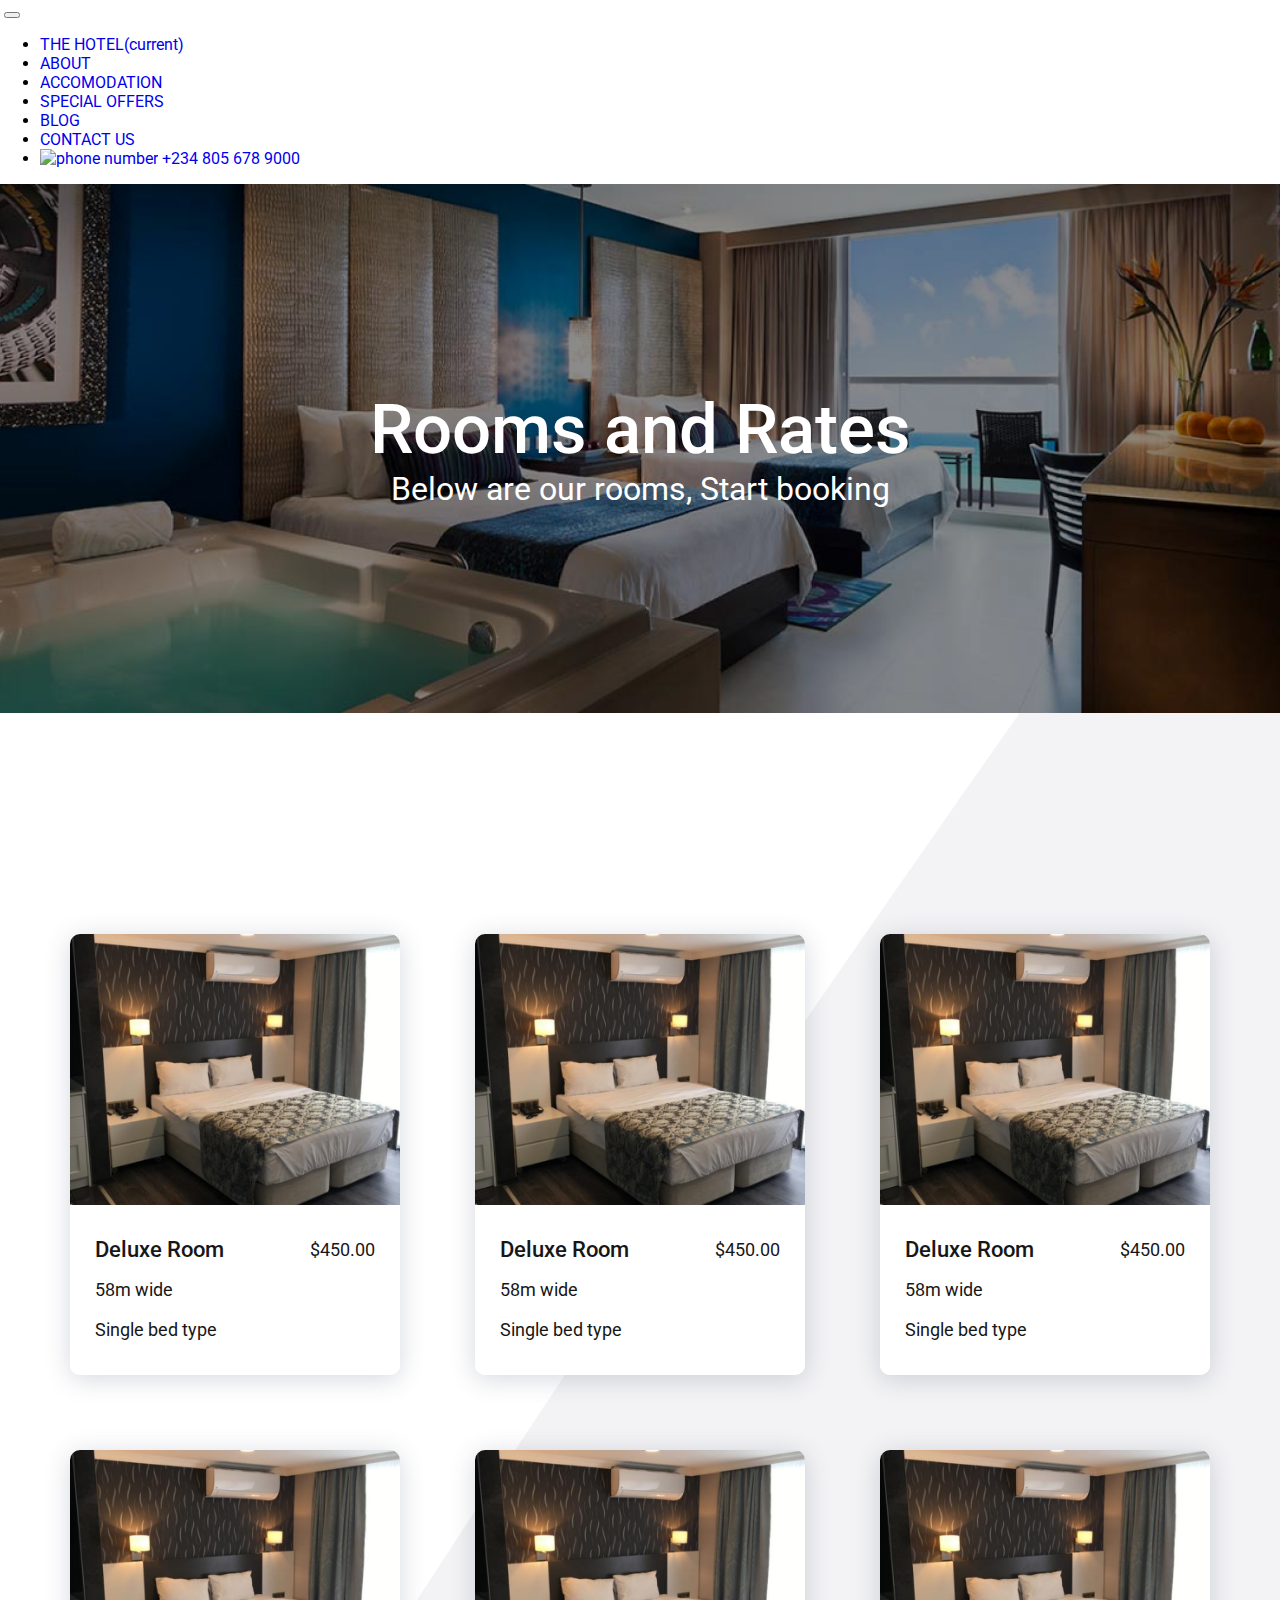
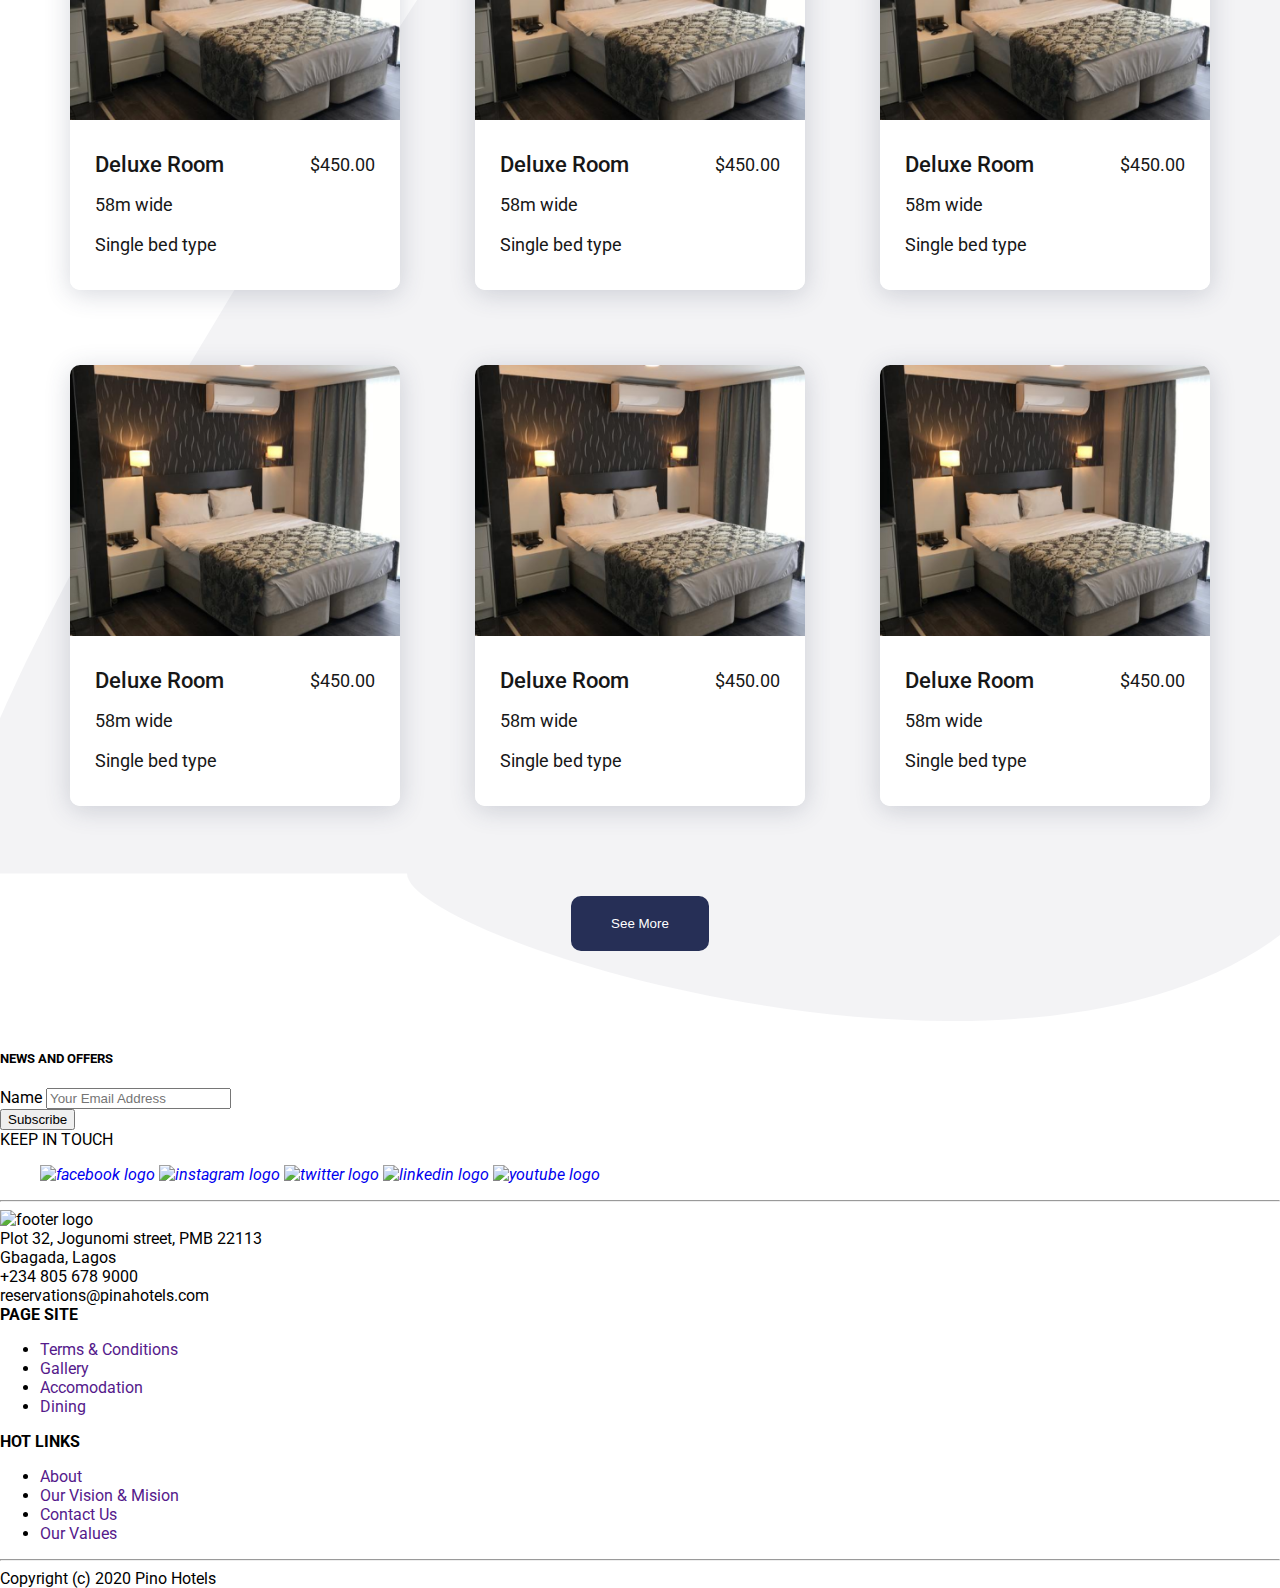
==== accommodation.html @ b34510d0 "desktop version" ====
<!DOCTYPE html>
<html lang="en">
  <head>
    <meta charset="UTF-8" />
    <meta name="viewport" content="width=device-width, initial-scale=1.0" />
    <title>PINO | Accommodations</title>
    <!-- Bootstrap 4 CDN -->
    <link
      rel="stylesheet"
      href="https://stackpath.bootstrapcdn.com/bootstrap/4.5.0/css/bootstrap.min.css"
      integrity="sha384-9aIt2nRpC12Uk9gS9baDl411NQApFmC26EwAOH8WgZl5MYYxFfc+NcPb1dKGj7Sk"
      crossorigin="anonymous"
    />

    <!-- Google Font -> Roboto -->
    <link
      href="https://fonts.googleapis.com/css2?family=Roboto:wght@300;400;500;700&display=swap"
      rel="stylesheet"
    />

    <!-- Exernal CSS -->
    <link rel="stylesheet" href="./css/accommodation.css" />
    <link rel="stylesheet" href="./css/style.css" />
  </head>

  <body>
    <!-- HEADER -->
    <!-- Navbar starts here -->
    <nav class="navbar navbar-expand-lg navbar-light bg-light">
      <div class="container py-md-3">
        <a class="navbar-brand" href="#"
          ><img src="./img/pinoHotels.png" alt="" class="logo"
        /></a>
        <button
          class="navbar-toggler"
          type="button"
          data-toggle="collapse"
          data-target="#navbarSupportedContent"
          aria-controls="navbarSupportedContent"
          aria-expanded="false"
          aria-label="Toggle navigation"
        >
          <span class="navbar-toggler-icon"></span>
        </button>

        <div class="collapse navbar-collapse" id="navbarSupportedContent">
          <ul class="navbar-nav ml-auto mr-auto">
            <li class="nav-item active ml-lg-2 ml-auto mr-auto">
              <a class="nav-link nav-font" href="#"
                >THE HOTEL<span class="sr-only">(current)</span></a
              >
            </li>
            <li class="nav-item ml-lg-2 ml-auto mr-auto">
              <a class="nav-link nav-font" href="#">ABOUT</a>
            </li>
            <li class="nav-item ml-lg-2 ml-auto mr-auto">
              <a class="nav-link nav-font" href="#">ACCOMODATION</a>
            </li>
            <li class="nav-item ml-lg-2 ml-auto mr-auto">
              <a class="nav-link nav-font" href="#">SPECIAL OFFERS</a>
            </li>
            <li class="nav-item ml-lg-2 ml-auto mr-auto">
              <a class="nav-link nav-font" href="#">BLOG</a>
            </li>
            <li class="nav-item ml-lg-2 ml-auto mr-auto">
              <a class="nav-link nav-font" href="#">CONTACT US</a>
            </li>
            <li class="nav-item ml-lg-2 ml-auto mr-auto">
              <a class="nav-link nav-font" href="#"
                ><img src="./img/icons8-hot-line-24.png" alt="phone number" />
                +234 805 678 9000</a
              >
            </li>
          </ul>
        </div>
      </div>
    </nav>
    <!-- Navbar ends here -->

    <!-- MAIN -->
    <div class="header">
      <div class="header-filter">
        <div class="header-content">
          <h1 class="header-main">Rooms and Rates</h1>
          <p class="header-subtext">Below are our rooms, Start booking</p>
        </div>
      </div>
    </div>
    <div class="main-content">
      <div class="room-grid">
        <div class="rooms1">
          <a href="#">
            <div class="room-img1">
              <div class="book">
                <div class="book-content">Book Now</div>
              </div>
            </div>
          </a>
          <div class="room-content">
            <div class="room-spec">
              <h4 class="room-name">Deluxe Room</h4>
              <p class="room-width">58m wide</p>
              <p class="room-type">Single bed type</p>
            </div>
            <div class="room-price">
              <p class="price-fig">&dollar;450.00</p>
            </div>
          </div>
        </div>
        <div class="rooms2">
          <a href="#">
            <div class="room-img2">
              <div class="book">
                <div class="book-content">Book Now</div>
              </div>
            </div>
          </a>
          <div class="room-content">
            <div class="room-spec">
              <h4 class="room-name">Deluxe Room</h4>
              <p class="room-width">58m wide</p>
              <p class="room-type">Single bed type</p>
            </div>
            <div class="room-price">
              <p class="price-fig">&dollar;450.00</p>
            </div>
          </div>
        </div>
        <div class="rooms3">
          <a href="#">
            <div class="room-img3">
              <div class="book">
                <div class="book-content">Book Now</div>
              </div>
            </div>
          </a>
          <div class="room-content">
            <div class="room-spec">
              <h4 class="room-name">Deluxe Room</h4>
              <p class="room-width">58m wide</p>
              <p class="room-type">Single bed type</p>
            </div>
            <div class="room-price">
              <p class="price-fig">&dollar;450.00</p>
            </div>
          </div>
        </div>
        <div class="rooms4">
          <a href="#">
            <div class="room-img4">
              <div class="book">
                <div class="book-content">Book Now</div>
              </div>
            </div>
          </a>
          <div class="room-content">
            <div class="room-spec">
              <h4 class="room-name">Deluxe Room</h4>
              <p class="room-width">58m wide</p>
              <p class="room-type">Single bed type</p>
            </div>
            <div class="room-price">
              <p class="price-fig">&dollar;450.00</p>
            </div>
          </div>
        </div>
        <div class="rooms5">
          <a href="#">
            <div class="room-img5">
              <div class="book">
                <div class="book-content">Book Now</div>
              </div>
            </div>
          </a>
          <div class="room-content">
            <div class="room-spec">
              <h4 class="room-name">Deluxe Room</h4>
              <p class="room-width">58m wide</p>
              <p class="room-type">Single bed type</p>
            </div>
            <div class="room-price">
              <p class="price-fig">&dollar;450.00</p>
            </div>
          </div>
        </div>
        <div class="rooms6">
          <a href="#">
            <div class="room-img6">
              <div class="book">
                <div class="book-content">Book Now</div>
              </div>
            </div>
          </a>
          <div class="room-content">
            <div class="room-spec">
              <h4 class="room-name">Deluxe Room</h4>
              <p class="room-width">58m wide</p>
              <p class="room-type">Single bed type</p>
            </div>
            <div class="room-price">
              <p class="price-fig">&dollar;450.00</p>
            </div>
          </div>
        </div>
        <div class="rooms7">
          <a href="#">
            <div class="room-img7">
              <div class="book">
                <div class="book-content">Book Now</div>
              </div>
            </div>
          </a>
          <div class="room-content">
            <div class="room-spec">
              <h4 class="room-name">Deluxe Room</h4>
              <p class="room-width">58m wide</p>
              <p class="room-type">Single bed type</p>
            </div>
            <div class="room-price">
              <p class="price-fig">&dollar;450.00</p>
            </div>
          </div>
        </div>
        <div class="rooms8">
          <a href="#">
            <div class="room-img8">
              <div class="book">
                <div class="book-content">Book Now</div>
              </div>
            </div>
          </a>
          <div class="room-content">
            <div class="room-spec">
              <h4 class="room-name">Deluxe Room</h4>
              <p class="room-width">58m wide</p>
              <p class="room-type">Single bed type</p>
            </div>
            <div class="room-price">
              <p class="price-fig">&dollar;450.00</p>
            </div>
          </div>
        </div>
        <div class="rooms9">
          <a href="#">
            <div class="room-img9">
              <div class="book">
                <div class="book-content">Book Now</div>
              </div>
            </div>
          </a>
          <div class="room-content">
            <div class="room-spec">
              <h4 class="room-name">Deluxe Room</h4>
              <p class="room-width">58m wide</p>
              <p class="room-type">Single bed type</p>
            </div>
            <div class="room-price">
              <p class="price-fig">&dollar;450.00</p>
            </div>
          </div>
        </div>
      </div>
      <button class="more">See More</button>
    </div>

    <!-- FOOTER -->
    <!-- Footer -->
    <footer>
      <div class="container">
        <div class="row">
          <div class="col-md-2 my-md-3 my-2 text-center">
            <h5>NEWS AND OFFERS</h5>
          </div>
          <div class="col-md-4">
            <form>
              <div class="form-row align-items-center">
                <div class="col-8 my-md-3 my-1 form-email-input">
                  <label class="sr-only" for="inlineFormInputName">Name</label>
                  <input
                    type="text"
                    class="form-control"
                    id="inlineFormInputName"
                    placeholder="Your Email Address"
                  />
                </div>
                <div class="col-4 my-md-3 my-1 ml-auto">
                  <button
                    type="submit"
                    class="btn btn-primary"
                    id="btn-subscribe"
                  >
                    Subscribe
                  </button>
                </div>
              </div>
            </form>
          </div>
          <div class="col-6 col-md-3 my-md-3 my-1">
            <p>KEEP IN TOUCH</p>
          </div>
          <div class="col-6 col-md-3 my-md-3 my-1 logos">
            <ul class="list-group list-group-horizontal">
              <i
                ><a href="www.facebook.com" target="_blank"
                  ><img src="./img/icons8-facebook-f.svg" alt="facebook logo"
                /></a>
              </i>
              <i
                ><a href="www.instagram.com"
                  ><img src="./img/icons8-instagram.svg" alt="instagram logo"
                /></a>
              </i>
              <i
                ><a href="www.twitter.com"
                  ><img src="./img/icons8-twitter.svg" alt="twitter logo" /></a
              ></i>
              <i
                ><a href="www.linkedin.com"
                  ><img
                    src="./img/icons8-linkedin.svg"
                    alt="linkedin logo" /></a
              ></i>
              <i
                ><a href="www.youtube.com"
                  ><img
                    src="./img/icons8-play-button.svg"
                    alt="youtube logo" /></a
              ></i>
              <!-- <i><a href="www.facebook.com"><img src="./img/icons8-facebook-messenger.svg" alt="facebook messenger logo"></a></i> -->
            </ul>
          </div>
        </div>
        <hr class="footer-hr" />
        <div class="row">
          <div class="col-md-3 col-6 mb-3 ml-auto mr-auto">
            <img src="./img/pinofooterlogo.png" alt="footer logo" />
          </div>
          <div class="col-md-3 mb-3">
            <p id="address">
              Plot 32, Jogunomi street, PMB 22113 <br />Gbagada, Lagos
              <br />+234 805 678 9000 <br />reservations@pinahotels.com
            </p>
          </div>
          <div class="col-md-3 col-6">
            <p><strong>PAGE SITE</strong></p>
            <ul>
              <li><a href="">Terms & Conditions</a></li>
              <li><a href="">Gallery</a></li>
              <li><a href="">Accomodation</a></li>
              <li><a href="">Dining</a></li>
            </ul>
          </div>
          <div class="col-md-3 col-6">
            <p><strong>HOT LINKS</strong></p>
            <ul>
              <li><a href="">About</a></li>
              <li><a href="">Our Vision & Mision</a></li>
              <li><a href="">Contact Us</a></li>
              <li><a href="">Our Values</a></li>
            </ul>
          </div>
        </div>
        <hr class="footer-hr" />
        <div class="row">
          <div class="col-6 text-center ml-auto mr-auto mb-3">
            <p>Copyright (c) 2020 Pino Hotels</p>
          </div>
        </div>
      </div>
    </footer>
    <script src="https://ajax.googleapis.com/ajax/libs/jquery/1.12.4/jquery.min.js"></script>
    <!-- Include all compiled plugins (below), or include individual files as needed -->
    <script src="js/bootstrap.min.js"></script>
  </body>
</html>
---- css/accommodation.css ----
body,p,h1,h2,h3,h4,div{
    margin: 0;
    padding: 0;
    font-family: 'Roboto', sans-serif;
}
a,a:hover{
    text-decoration: none;
}
/* HEAD */
.header{
    background: url(/img/accommodation/deluxe-platinum-room-hard-rock-hotel-cancun\ 1.png);
    background-size: cover;
    background-repeat: no-repeat;
    position: absolute;
    width: 100%;
}
.header-filter{
    background: rgba(0, 0, 0, 0.45);
}
.header-content{
    margin: auto;
    width: 50%;
    padding: 16% 0;
    text-align: center;
    color: white;
}
.header-main{
    font-weight: 500;
    font-size: 4.3125rem;
}
.header-subtext{
    font-weight: normal;
    font-size: 2rem;
}

/* MAIN CONTENT */
.main-content{
    background: url(/img/accommodation/Rectangle\ 77.svg);
    background-size: 118% 100%;
    background-repeat: no-repeat;
    background-position: right;
    text-align: center;
    padding-top: 50%;
    padding-bottom: 70px;
    margin-bottom: 30px;
}
.room-grid{
    display: grid;
    grid-template-columns: repeat(3, 1fr);
    grid-auto-rows: 1fr;
    grid-gap: 75px;
    padding:110px 70px 90px;
    position: relative;
}
.rooms1,.rooms2,.rooms3,.rooms4,.rooms5,.rooms6,.rooms7,.rooms8,.rooms9{
    border-radius: 10px;
    background: #FFFFFF;
    box-shadow: 0px 4px 26px rgba(49, 58, 89, 0.2);
}
.room-img1,.room-img2,.room-img3,.room-img4,.room-img5,.room-img6,.room-img7,.room-img8,.room-img9{
    background: url(/img/accommodation/1:1.png);
    background-size: 100.3%;
    background-repeat: no-repeat;
    border-radius: 10px 10px 0 0;
    text-align: center;
}
.room-img:hover .book{
    visibility: visible;
}
.room-img:hover{
    background: url(/img/accommodation/1:1.png) rgba(0, 0, 0, 0.45);
    background-blend-mode: multiply;
    background-size:cover;
    text-decoration: none;
}
.book{
    margin: auto;
    width: 50%;
    padding: 55% 0 9.4%;
    text-align: center;
    visibility: hidden;
}
.book-content{
    color: white;
    background: #262F56;
    border-radius: 10px;
    padding: 10%;
    font-size: 22px;
    font-weight: 500px;
}
.room-content{
    padding: 25px;
    text-align: left;
    display: flex;
    color: #171717;
    background-color: white;
    border-radius: 10px;
    line-height: 40px;
}
.room-spec{
    margin-right: auto;
}
.room-name{
    font-size: 1.375rem;
    font-weight: 500;
}
.room-width,.room-type,.price-fig{
    font-size: 1.125rem;
    font-weight: normal;
}
.more{
    background: #262F56;
    border-radius: 10px;
    border: none;
    padding: 1.25rem 2.5rem;
    color: #FFFFFF;
}

@media screen and (max-width:1001px){
    .header{
        position: static;
    }
    .main-content{
        background-size: cover;
        padding-top: 5%;
    }
    .room-grid{
        grid-template-columns: repeat(2, 1fr);
    }
    .rooms7,.rooms8,.rooms9{
        display: none;
    }
}
---- css/style.css ----

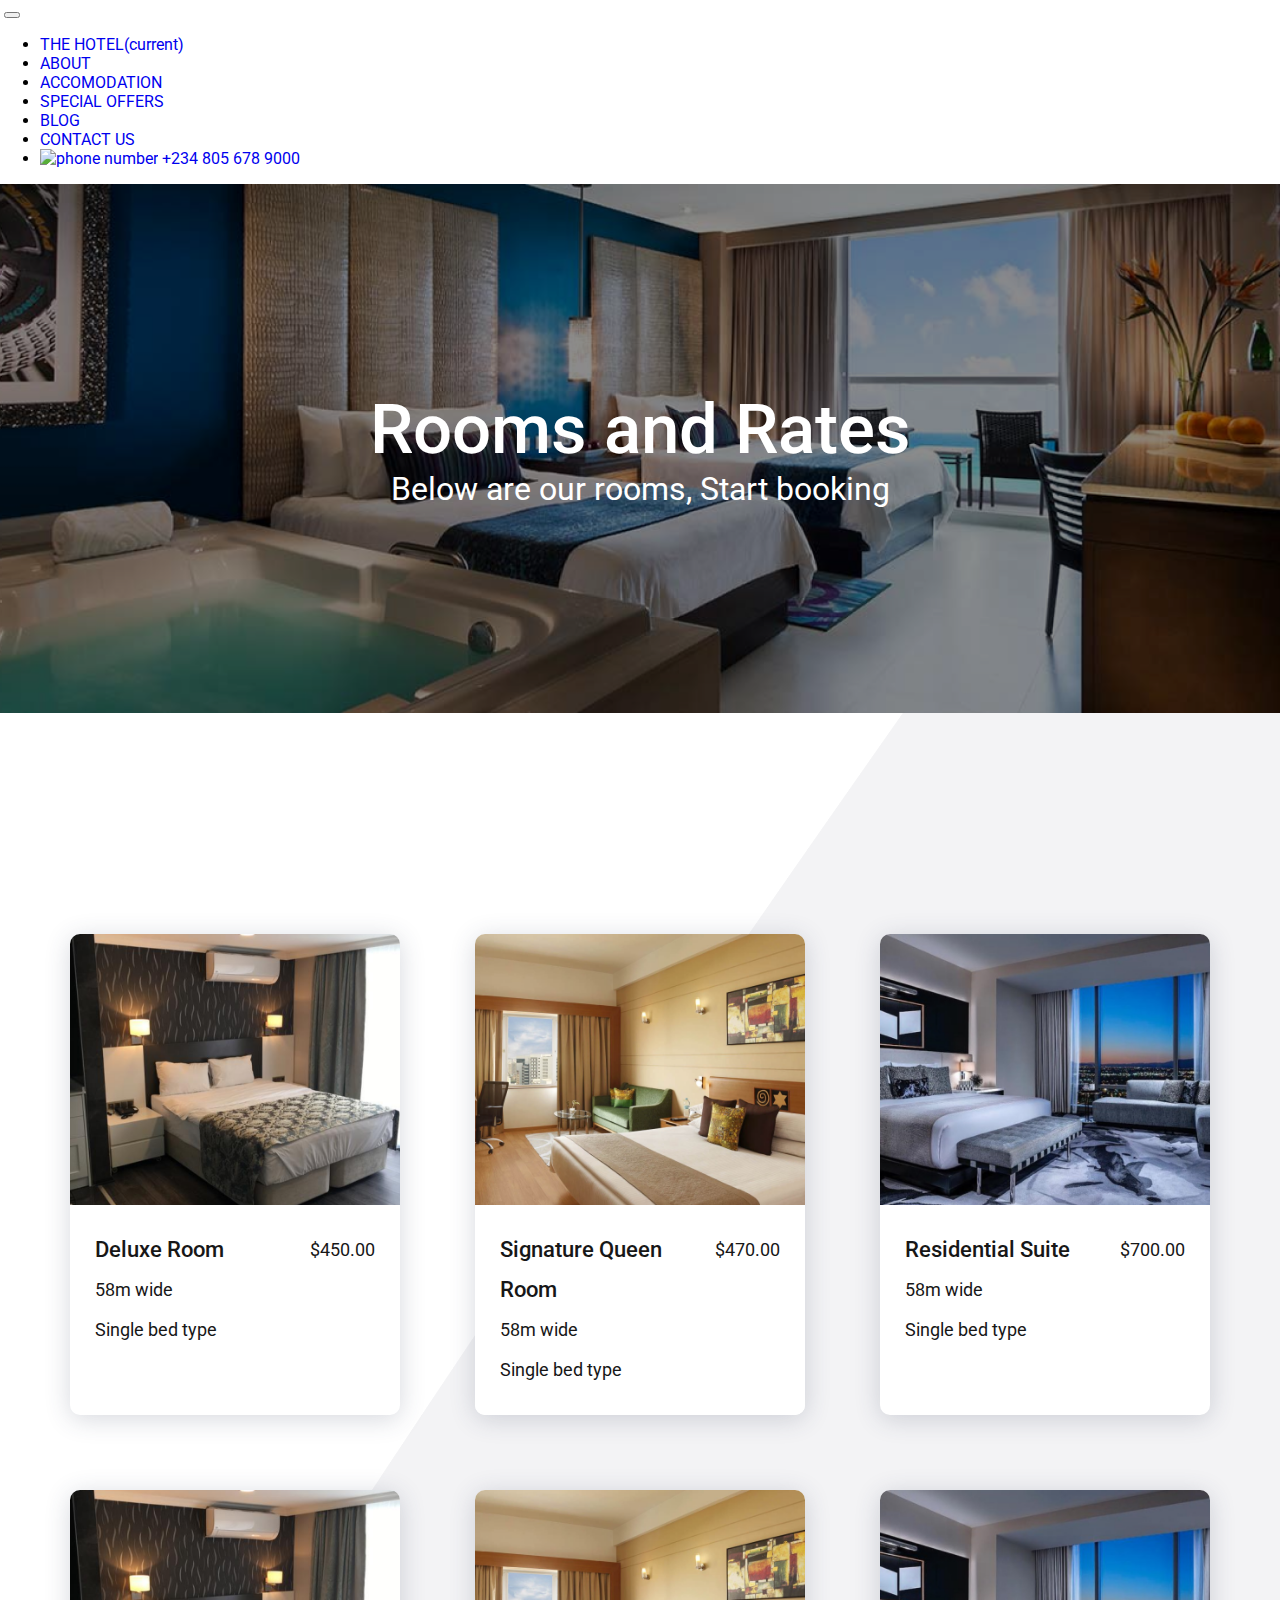
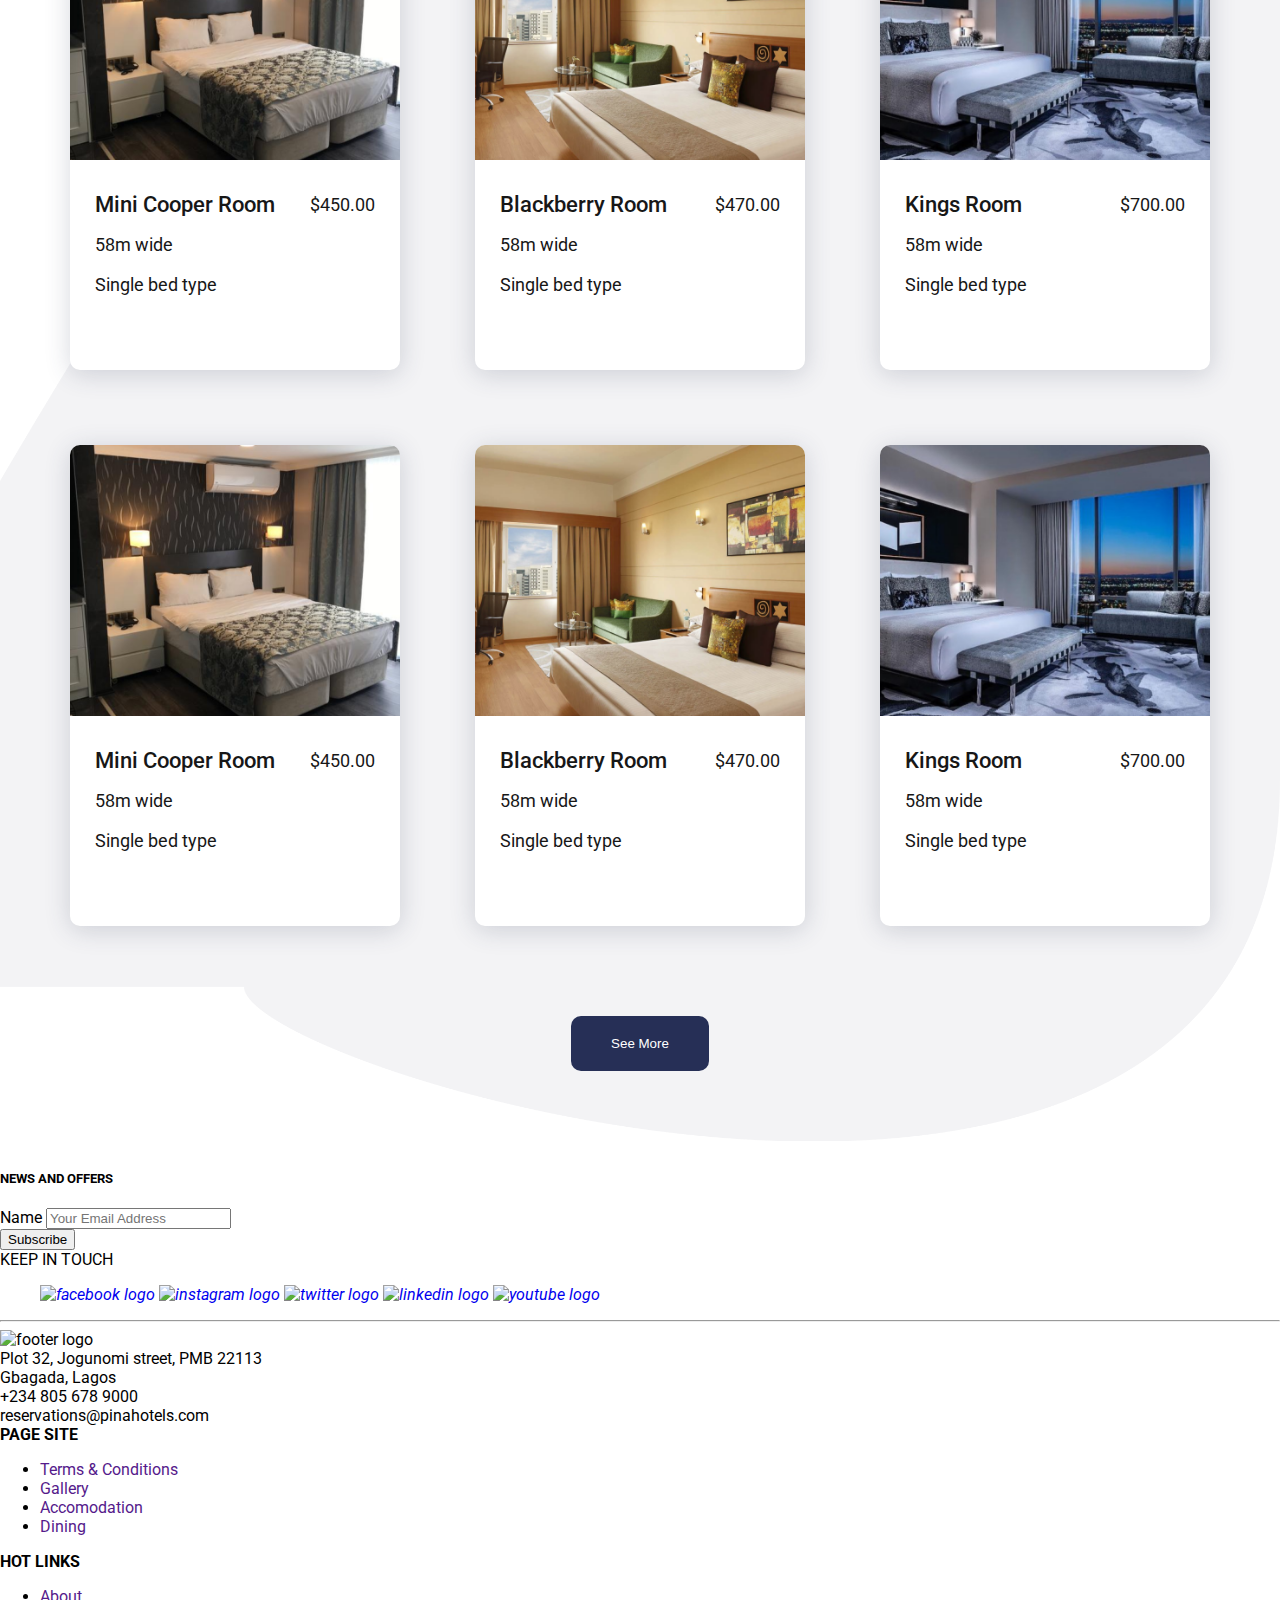
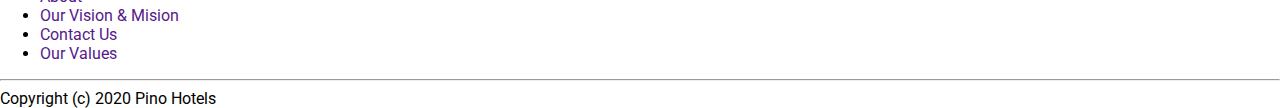
==== commit ba04bcf7: "comments" ====
--- a/accommodation.html
+++ b/accommodation.html
@@ -78,6 +78,8 @@
     <!-- Navbar ends here -->
 
     <!-- MAIN -->
+
+    <!-- Main header -->
     <div class="header">
       <div class="header-filter">
         <div class="header-content">
@@ -86,16 +88,23 @@
         </div>
       </div>
     </div>
+
+    <!-- Main Content -->
     <div class="main-content">
+
+      <!-- ROOMS -->
       <div class="room-grid">
-        <div class="rooms1">
-          <a href="#">
-            <div class="room-img1">
-              <div class="book">
-                <div class="book-content">Book Now</div>
-              </div>
-            </div>
-          </a>
+        <div class="rooms">
+
+          <!-- ROOM IMAGE -->
+          <a href="#">
+            <div class="room-img room-img1">
+              <div class="book">
+                <div class="book-content">Book Now</div>
+              </div>
+            </div>
+          </a>
+          <!-- ROOM CONTENT -->
           <div class="room-content">
             <div class="room-spec">
               <h4 class="room-name">Deluxe Room</h4>
@@ -107,17 +116,67 @@
             </div>
           </div>
         </div>
-        <div class="rooms2">
-          <a href="#">
-            <div class="room-img2">
-              <div class="book">
-                <div class="book-content">Book Now</div>
-              </div>
-            </div>
-          </a>
-          <div class="room-content">
-            <div class="room-spec">
-              <h4 class="room-name">Deluxe Room</h4>
+        <div class="rooms">
+
+          <!-- ROOM IMAGE -->
+          <a href="#">
+            <div class="room-img room-img2">
+              <div class="book">
+                <div class="book-content">Book Now</div>
+              </div>
+            </div>
+          </a>
+
+          <!-- ROOM CONTENT -->
+          <div class="room-content">
+            <div class="room-spec">
+              <h4 class="room-name">Signature Queen Room</h4>
+              <p class="room-width">58m wide</p>
+              <p class="room-type">Single bed type</p>
+            </div>
+            <div class="room-price">
+              <p class="price-fig">&dollar;470.00</p>
+            </div>
+          </div>
+        </div>
+        <div class="rooms">
+
+          <!-- ROOM IMAGE -->
+          <a href="#">
+            <div class="room-img room-img3">
+              <div class="book">
+                <div class="book-content">Book Now</div>
+              </div>
+            </div>
+          </a>
+
+          <!-- ROOM CONTENT -->
+          <div class="room-content">
+            <div class="room-spec">
+              <h4 class="room-name">Residential Suite</h4>
+              <p class="room-width">58m wide</p>
+              <p class="room-type">Single bed type</p>
+            </div>
+            <div class="room-price">
+              <p class="price-fig">&dollar;700.00</p>
+            </div>
+          </div>
+        </div>
+        <div class="rooms">
+
+          <!-- ROOM IMAGE -->
+          <a href="#">
+            <div class=" room-img room-img4">
+              <div class="book">
+                <div class="book-content">Book Now</div>
+              </div>
+            </div>
+          </a>
+
+          <!-- ROOM CONTENT -->
+          <div class="room-content">
+            <div class="room-spec">
+              <h4 class="room-name">Mini Cooper Room</h4>
               <p class="room-width">58m wide</p>
               <p class="room-type">Single bed type</p>
             </div>
@@ -126,141 +185,130 @@
             </div>
           </div>
         </div>
-        <div class="rooms3">
-          <a href="#">
-            <div class="room-img3">
-              <div class="book">
-                <div class="book-content">Book Now</div>
-              </div>
-            </div>
-          </a>
-          <div class="room-content">
-            <div class="room-spec">
-              <h4 class="room-name">Deluxe Room</h4>
-              <p class="room-width">58m wide</p>
-              <p class="room-type">Single bed type</p>
-            </div>
-            <div class="room-price">
-              <p class="price-fig">&dollar;450.00</p>
-            </div>
-          </div>
-        </div>
-        <div class="rooms4">
-          <a href="#">
-            <div class="room-img4">
-              <div class="book">
-                <div class="book-content">Book Now</div>
-              </div>
-            </div>
-          </a>
-          <div class="room-content">
-            <div class="room-spec">
-              <h4 class="room-name">Deluxe Room</h4>
-              <p class="room-width">58m wide</p>
-              <p class="room-type">Single bed type</p>
-            </div>
-            <div class="room-price">
-              <p class="price-fig">&dollar;450.00</p>
-            </div>
-          </div>
-        </div>
-        <div class="rooms5">
-          <a href="#">
-            <div class="room-img5">
-              <div class="book">
-                <div class="book-content">Book Now</div>
-              </div>
-            </div>
-          </a>
-          <div class="room-content">
-            <div class="room-spec">
-              <h4 class="room-name">Deluxe Room</h4>
-              <p class="room-width">58m wide</p>
-              <p class="room-type">Single bed type</p>
-            </div>
-            <div class="room-price">
-              <p class="price-fig">&dollar;450.00</p>
-            </div>
-          </div>
-        </div>
-        <div class="rooms6">
-          <a href="#">
-            <div class="room-img6">
-              <div class="book">
-                <div class="book-content">Book Now</div>
-              </div>
-            </div>
-          </a>
-          <div class="room-content">
-            <div class="room-spec">
-              <h4 class="room-name">Deluxe Room</h4>
-              <p class="room-width">58m wide</p>
-              <p class="room-type">Single bed type</p>
-            </div>
-            <div class="room-price">
-              <p class="price-fig">&dollar;450.00</p>
-            </div>
-          </div>
-        </div>
-        <div class="rooms7">
-          <a href="#">
-            <div class="room-img7">
-              <div class="book">
-                <div class="book-content">Book Now</div>
-              </div>
-            </div>
-          </a>
-          <div class="room-content">
-            <div class="room-spec">
-              <h4 class="room-name">Deluxe Room</h4>
-              <p class="room-width">58m wide</p>
-              <p class="room-type">Single bed type</p>
-            </div>
-            <div class="room-price">
-              <p class="price-fig">&dollar;450.00</p>
-            </div>
-          </div>
-        </div>
-        <div class="rooms8">
-          <a href="#">
-            <div class="room-img8">
-              <div class="book">
-                <div class="book-content">Book Now</div>
-              </div>
-            </div>
-          </a>
-          <div class="room-content">
-            <div class="room-spec">
-              <h4 class="room-name">Deluxe Room</h4>
-              <p class="room-width">58m wide</p>
-              <p class="room-type">Single bed type</p>
-            </div>
-            <div class="room-price">
-              <p class="price-fig">&dollar;450.00</p>
-            </div>
-          </div>
-        </div>
-        <div class="rooms9">
-          <a href="#">
-            <div class="room-img9">
-              <div class="book">
-                <div class="book-content">Book Now</div>
-              </div>
-            </div>
-          </a>
-          <div class="room-content">
-            <div class="room-spec">
-              <h4 class="room-name">Deluxe Room</h4>
-              <p class="room-width">58m wide</p>
-              <p class="room-type">Single bed type</p>
-            </div>
-            <div class="room-price">
-              <p class="price-fig">&dollar;450.00</p>
-            </div>
-          </div>
-        </div>
+        <div class="rooms">
+
+          <!-- ROOM IMAGE -->
+          <a href="#">
+            <div class="room-img room-img5">
+              <div class="book">
+                <div class="book-content">Book Now</div>
+              </div>
+            </div>
+          </a>
+
+          <!-- ROOM CONTENT -->
+          <div class="room-content">
+            <div class="room-spec">
+              <h4 class="room-name">Blackberry Room</h4>
+              <p class="room-width">58m wide</p>
+              <p class="room-type">Single bed type</p>
+            </div>
+            <div class="room-price">
+              <p class="price-fig">&dollar;470.00</p>
+            </div>
+          </div>
+        </div>
+        <div class="rooms">
+
+          <!-- ROOM IMAGE -->
+          <a href="#">
+            <div class="room-img room-img6">
+              <div class="book">
+                <div class="book-content">Book Now</div>
+              </div>
+            </div>
+          </a>
+
+          <!-- ROOM CONTENT -->
+          <div class="room-content">
+            <div class="room-spec">
+              <h4 class="room-name">Kings Room</h4>
+              <p class="room-width">58m wide</p>
+              <p class="room-type">Single bed type</p>
+            </div>
+            <div class="room-price">
+              <p class="price-fig">&dollar;700.00</p>
+            </div>
+          </div>
+        </div>
+
+        <!-- Collapse Section -->
+        <div id="filters"  class="break collapse">
+          <div class="rooms">
+
+            <!-- ROOM IMAGE -->
+            <a href="#">
+              <div class="room-img room-img7">
+                <div class="book">
+                  <div class="book-content">Book Now</div>
+                </div>
+              </div>
+            </a>
+            <!-- ROOM CONTENT -->
+            <div class="room-content">
+              <div class="room-spec">
+                <h4 class="room-name">Mini Cooper Room</h4>
+                <p class="room-width">58m wide</p>
+                <p class="room-type">Single bed type</p>
+              </div>
+              <div class="room-price">
+                <p class="price-fig">&dollar;450.00</p>
+              </div>
+            </div>
+          </div>
+          <div class="rooms">
+
+            <!-- ROOM IMAGE -->
+            <a href="#">
+              <div class="room-img room-img8">
+                <div class="book">
+                  <div class="book-content">Book Now</div>
+                </div>
+              </div>
+            </a>
+
+            <!-- ROOM CONTENT -->
+            <div class="room-content">
+              <div class="room-spec">
+                <h4 class="room-name">Blackberry Room</h4>
+                <p class="room-width">58m wide</p>
+                <p class="room-type">Single bed type</p>
+              </div>
+              <div class="room-price">
+                <p class="price-fig">&dollar;470.00</p>
+              </div>
+            </div>
+          </div>
+          <div class="rooms">
+
+            <!-- ROOM IMAGE -->
+            <a href="#">
+              <div class="room-img room-img9">
+                <div class="book">
+                  <div class="book-content">Book Now</div>
+                </div>
+              </div>
+            </a>
+
+            <!-- ROOM CONTENT -->
+            <div class="room-content">
+              <div class="room-spec">
+                <h4 class="room-name">Kings Room</h4>
+                <p class="room-width">58m wide</p>
+                <p class="room-type">Single bed type</p>
+              </div>
+              <div class="room-price">
+                <p class="price-fig">&dollar;700.00</p>
+              </div>
+            </div>
+          </div>
+        </div>
+        
       </div>
-      <button class="more">See More</button>
+
+      <!-- See More -->
+      <button type="button" data-toggle="collapse" 
+      data-target="#filters"  class="more visible-xs visible-sm collapsed">See More</button>
     </div>
 
     <!-- FOOTER -->
--- a/css/accommodation.css
+++ b/css/accommodation.css
@@ -1,3 +1,5 @@
+/************** GENERAL ***************/
+
 body,p,h1,h2,h3,h4,div{
     margin: 0;
     padding: 0;
@@ -6,7 +8,9 @@
 a,a:hover{
     text-decoration: none;
 }
-/* HEAD */
+
+
+/***************************** Main Header ****************/
 .header{
     background: url(/img/accommodation/deluxe-platinum-room-hard-rock-hotel-cancun\ 1.png);
     background-size: cover;
@@ -33,9 +37,9 @@
     font-size: 2rem;
 }
 
-/* MAIN CONTENT */
+/************************** MAIN CONTENT **********************/
 .main-content{
-    background: url(/img/accommodation/Rectangle\ 77.svg);
+    background: url(/img/accommodation/Rectangle\ 77.png);
     background-size: 118% 100%;
     background-repeat: no-repeat;
     background-position: right;
@@ -44,49 +48,19 @@
     padding-bottom: 70px;
     margin-bottom: 30px;
 }
+
+/* ROOMS */
 .room-grid{
     display: grid;
     grid-template-columns: repeat(3, 1fr);
     grid-auto-rows: 1fr;
     grid-gap: 75px;
     padding:110px 70px 90px;
-    position: relative;
-}
-.rooms1,.rooms2,.rooms3,.rooms4,.rooms5,.rooms6,.rooms7,.rooms8,.rooms9{
+}
+.rooms{
     border-radius: 10px;
     background: #FFFFFF;
     box-shadow: 0px 4px 26px rgba(49, 58, 89, 0.2);
-}
-.room-img1,.room-img2,.room-img3,.room-img4,.room-img5,.room-img6,.room-img7,.room-img8,.room-img9{
-    background: url(/img/accommodation/1:1.png);
-    background-size: 100.3%;
-    background-repeat: no-repeat;
-    border-radius: 10px 10px 0 0;
-    text-align: center;
-}
-.room-img:hover .book{
-    visibility: visible;
-}
-.room-img:hover{
-    background: url(/img/accommodation/1:1.png) rgba(0, 0, 0, 0.45);
-    background-blend-mode: multiply;
-    background-size:cover;
-    text-decoration: none;
-}
-.book{
-    margin: auto;
-    width: 50%;
-    padding: 55% 0 9.4%;
-    text-align: center;
-    visibility: hidden;
-}
-.book-content{
-    color: white;
-    background: #262F56;
-    border-radius: 10px;
-    padding: 10%;
-    font-size: 22px;
-    font-weight: 500px;
 }
 .room-content{
     padding: 25px;
@@ -108,6 +82,66 @@
     font-size: 1.125rem;
     font-weight: normal;
 }
+
+/* Room Images Section */
+.room-img{
+    border-radius: 10px 10px 0 0;
+    text-align: center;
+}
+.room-img1,.room-img4,.room-img7{
+    background: url(/img/accommodation/1:1.png);
+    background-size: 100.3%;
+    background-repeat: no-repeat;
+}
+.room-img2,.room-img5,.room-img8{
+    background: url(/img/accommodation/1:2.png);
+    background-size: 100.3%;
+    background-repeat: no-repeat;
+}
+.room-img3,.room-img6,.room-img9{
+    background: url(/img/accommodation/1:3.png);
+    background-size: 100.3%;
+    background-repeat: no-repeat;
+}
+
+/* ROOM HOVER STATES */
+.room-img:hover .book{
+    visibility: visible;
+}
+.room-img1:hover,.room-img4:hover,.room-img7:hover{
+    background: url(/img/accommodation/1:1.png) rgba(0, 0, 0, 0.45);
+    background-blend-mode: multiply;
+    background-size:cover;
+}
+.room-img2:hover,.room-img5:hover,.room-img8:hover{
+    background: url(/img/accommodation/1:2.png) rgba(0, 0, 0, 0.45);
+    background-blend-mode: multiply;
+    background-size:cover;
+}
+.room-img3:hover,.room-img6:hover,.room-img9:hover{
+    background: url(/img/accommodation/1:3.png) rgba(0, 0, 0, 0.45);
+    background-blend-mode: multiply;
+    background-size:cover;
+}
+
+/* BOOK ROOM */
+.book{
+    margin: auto;
+    width: 50%;
+    padding: 55% 0 9.4%;
+    text-align: center;
+    visibility: hidden;
+}
+.book-content{
+    color: white;
+    background: #262F56;
+    border-radius: 10px;
+    padding: 10%;
+    font-size: 22px;
+    font-weight: 500px;
+}
+
+/* SEE MORE */
 .more{
     background: #262F56;
     border-radius: 10px;
@@ -115,19 +149,89 @@
     padding: 1.25rem 2.5rem;
     color: #FFFFFF;
 }
-
+.more:focus{
+    outline: none;
+}
+
+/* MEDIA QUERY1: Prevents bootstrap "collapse" class from opearting at this media query (i.e literally hidden content isn't hidden at this screen-width.) */
+@media screen and (min-width:1002px){
+
+    /* Collapse Section */
+    #filters{
+        grid-auto-rows: auto;
+        grid-column: 1/4;
+        display: grid;
+        grid-template-columns: repeat(3, 1fr);
+        grid-gap: 75px;
+    }
+}
+
+/* MEDIA QUERY2: better display of elements at screen widths */
 @media screen and (max-width:1001px){
+
+    /* Main Header */
     .header{
         position: static;
     }
+    .header-main{
+        font-size: 2.3221125rem;
+    }
     .main-content{
-        background-size: cover;
-        padding-top: 5%;
-    }
+        background-size: 100% 100%;
+        background-position: top;
+        padding-top:0;
+    }
+
+    /* Room */
     .room-grid{
         grid-template-columns: repeat(2, 1fr);
-    }
-    .rooms7,.rooms8,.rooms9{
-        display: none;
-    }
-}+        grid-auto-rows: auto;
+        grid-gap: 30px;
+        padding-left: 25px;
+        padding-right: 25px;
+    }
+
+    /* Collapse Section */
+    .break{
+        display: grid;
+        grid-template-columns: repeat(2, 1fr);
+        grid-auto-rows: auto;
+        grid-gap: 30px;
+        grid-column: 1/3;
+    }
+}
+
+/* Mobile Screen-width */
+@media screen and (max-width:767px){
+
+    /* Main Header */
+    .header-main{
+        font-size: 1.5rem;
+    }
+    .header-subtext{
+        font-size: 0.8rem;
+    }
+
+    /* Room */
+    .room-name, .book-content{
+        font-size:  1rem;
+    }
+    .room-width,.room-type,.price-fig{
+        font-size: 0.9rem;
+    }
+    .room-grid{
+        grid-gap: 10px;
+        padding-left: 9px;
+        padding-right: 9px;
+        padding-top: 50px;
+    }
+    .room-content{
+        line-height: 30px;
+        padding: 15px;
+    }
+
+    /* See More */
+    .more{
+        padding: 1rem 2rem;
+    }
+}
